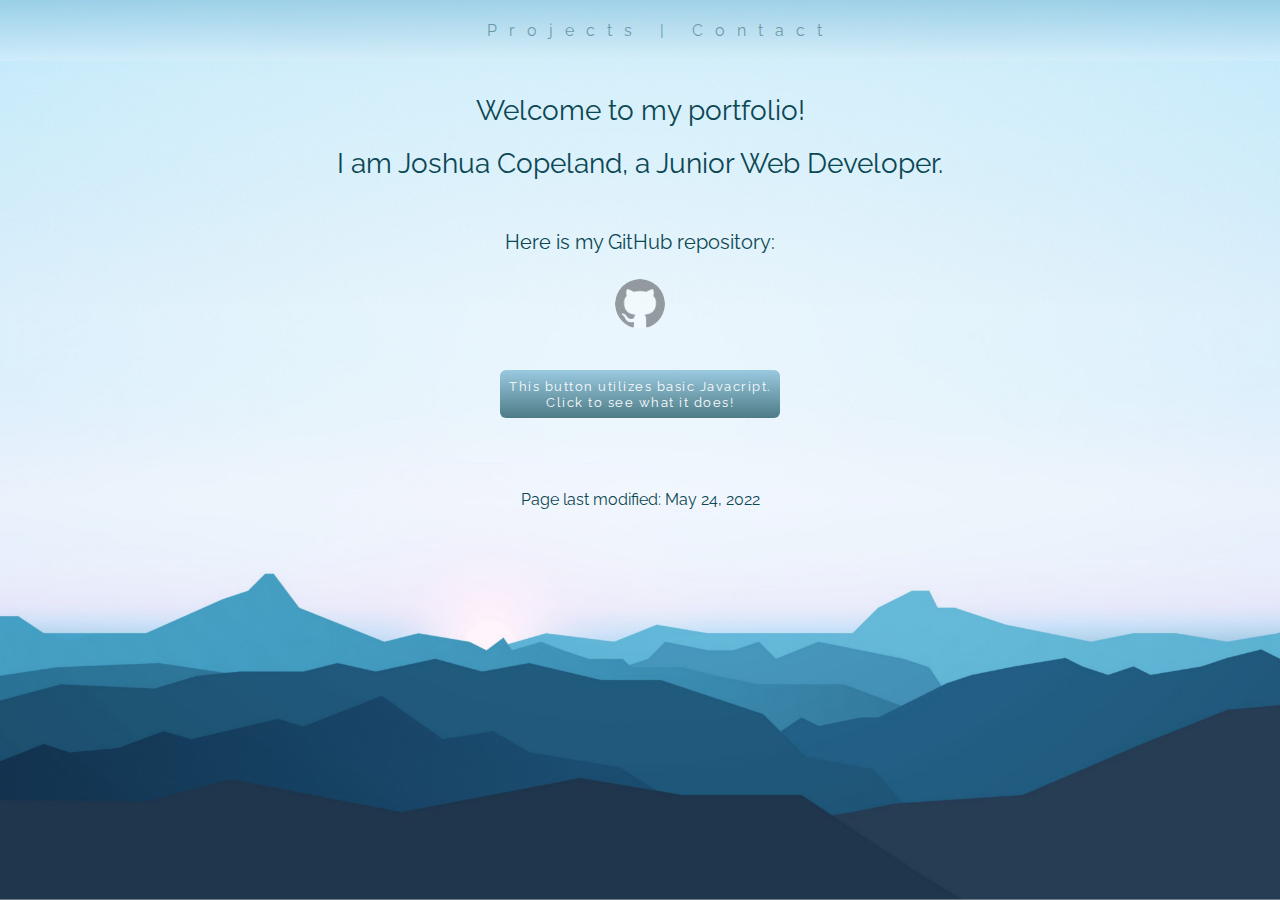
==== index.html @ 8f09641d "Update index.html" ====
<!DOCTYPE html>
<html lang="en">
<head>
    <link rel="stylesheet" href="resources/css/index.css">
    <meta charset="UTF-8">
    <meta http-equiv="X-UA-Compatible" content="IE=edge">
    <meta name="viewport" content="width=device-width, initial-scale=1.0">
    <title>Welcome to Joshua's Portfolio</title>
    <link href="https://fonts.googleapis.com/css?family=Amatic+SC|Raleway:100,200,600,700" rel="stylesheet">
    <link class="stylesheet" href="/index.css">
</head>

<!-- <header>
</header> -->
  
<body>
        
    <!-- Header -->
    <nav class="navigation">
       <ul id="about">
           <!-- <span><a href="./aboutme.html">About Me</a></span> -->
           <!-- <span><a>|</a></span> -->
           <span><a href="./projects.html">Projects</a></span>
           <span><a>|</a></span>
           <span><a href="./contact.html">Contact</a></span>
       </ul>
    
    </nav>

    <!-- Banner -->
    <h1>
    <div id="banner">
        <p class="welcome"> Welcome to my portfolio! </p>
        <p> I am Joshua Copeland, a Junior Web Developer.</p>
    </h1>
    </div>

    <intro class="intro"> 
        <div class="click">Here is my GitHub repository:</div>
        <a href="https://github.com/joshuaryancopeland/joshuaryancopeland.github.io">
            <img class="git" src="./resources/images/git.jpg">
        </a>

        <!-- <a class="git" href="https://github.com/joshuaryancopeland/joshuaryancopeland.github.io"> -->
            <!-- <img src="./resources/images/git.jpg"> -->    
    </intro>
    <p></p>
        <button class="button"onclick="document.getElementById('demo').innerHTML = Date()">This button utilizes basic Javacript. Click to see what it does!</button>
    <p id="demo"></p>
    <script src="/js/index.js"></script>
    <p class="update">Page last modified: May 24, 2022</p>
</body>
</html>
---- resources/css/index.css ----
html {
        font-family: 'Raleway', sans-serif;
        min-height: 100%;
        max-height: 200%;
        background-image: url('../images/bluemountains.jpg');
        background-size: cover;
        background-repeat: no-repeat;
        background-position: center center;    
    }

    @media screen and (min-width: 320px) and (max-width: 1156px){

        .site-bg-dl {
        position: fixed;
        height: 100%;
        width: 100%;
        z-index: 0;
        background-size: cover;
        background-size:100% 100%;
        -moz-background-size:100% 100%;
    }
}
    
    body {
        background-color: none;
        margin: 0;
        min-width: 320px;
        min-height: 750px;
        /* padding: 0; */
        text-align: center;
        
    }
    
    .navigation {
        background-image: linear-gradient(#7ab8d5, #D9effb);
        border-radius: 0px;
        color: #0C4854;
        display: block;
        font-weight: 100%;
        list-style-type: none;
        letter-spacing: 12px;
        opacity: .5;
        padding: 5px;
        position: sticky;
        text-align: center;
        text-decoration: none;
        top: 0px;
        z-index: 1;
        
    }

    a:link, a:visited, a:hover, a:active {
        text-decoration: none;
        color: #0C4854;
    }
    
    #about {
        text-align: center;
        color: #0C4854;
        /* min-width: 320px; */
    }
    
    /* h1 -> Banner -> content */
    
    h1 {
        font-size: 28px;
        font-weight: normal;
        color: #0C4854;
        padding: 0px;
    
    }
    
    .welcome {
        /* border: dotted black 5px; */
        text-align: center;
        color: #0C4854;
        float: none;
        bottom: 0px;
        height: 20px;
        padding: 5px;
        border-radius: 15px;
    
    }
    
    p {
        text-align: center;
        height: 5px;    
    } 

    .click {
        border-radius: 15px;
        color:#0C4854;
        font-size: 20px;
        padding-top: 50px;
        padding-bottom: 25px;
    }
    
    img.git {
        background-image: linear-gradient(#7ab8d5,#0C4854);
        border-radius: 50px;
        height: 50px;
        opacity: 0.4;
        text-align: center;
        width: 50px;
    }

    .button {
        background-color:#0C4854;
        background-image: linear-gradient(#7ab8d5, #0C4854);
        border: none;
        border-radius: 6px;
        color: white;
        font-family: 'Raleway', sans-serif;
        font-weight: light;
        letter-spacing: 1.5px;
        max-width: 280px;
        opacity: .7;
        padding: 8px;
        text-align:center;
        vertical-align: middle;
        
    }

    button:hover {
        opacity: 1;
        /* transition: all 1000ms ease;  */
    }

    /* button::after {

    } */

    .update {
        color:#0C4854;
        padding-top: 35px;;
    }
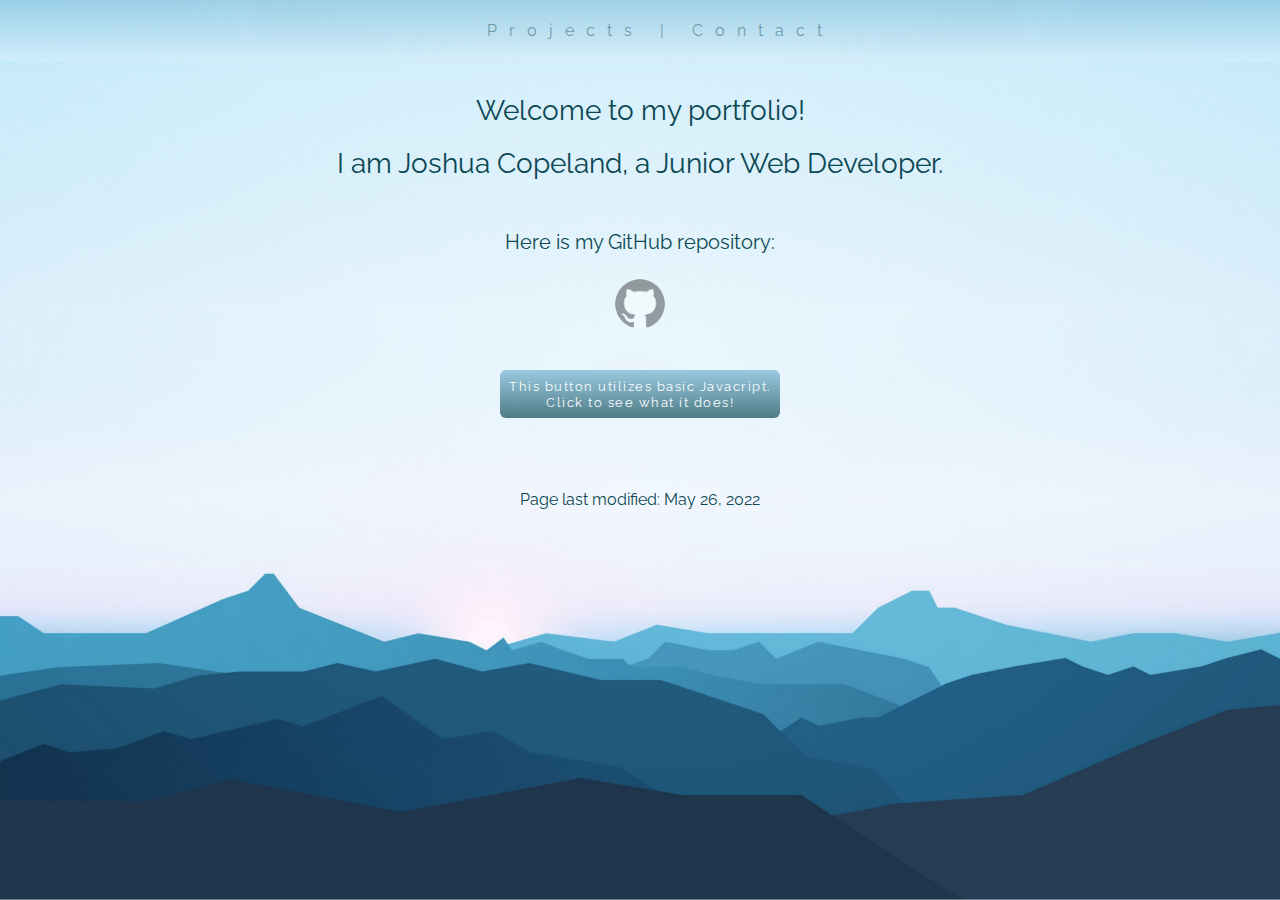
==== commit 0516b8d4: "pyscript.html update" ====
--- a/index.html
+++ b/index.html
@@ -48,6 +48,6 @@
         <button class="button"onclick="document.getElementById('demo').innerHTML = Date()">This button utilizes basic Javacript. Click to see what it does!</button>
     <p id="demo"></p>
     <script src="/js/index.js"></script>
-    <p class="update">Page last modified: May 24, 2022</p>
+    <p class="update">Page last modified: May 26, 2022</p>
 </body>
 </html>
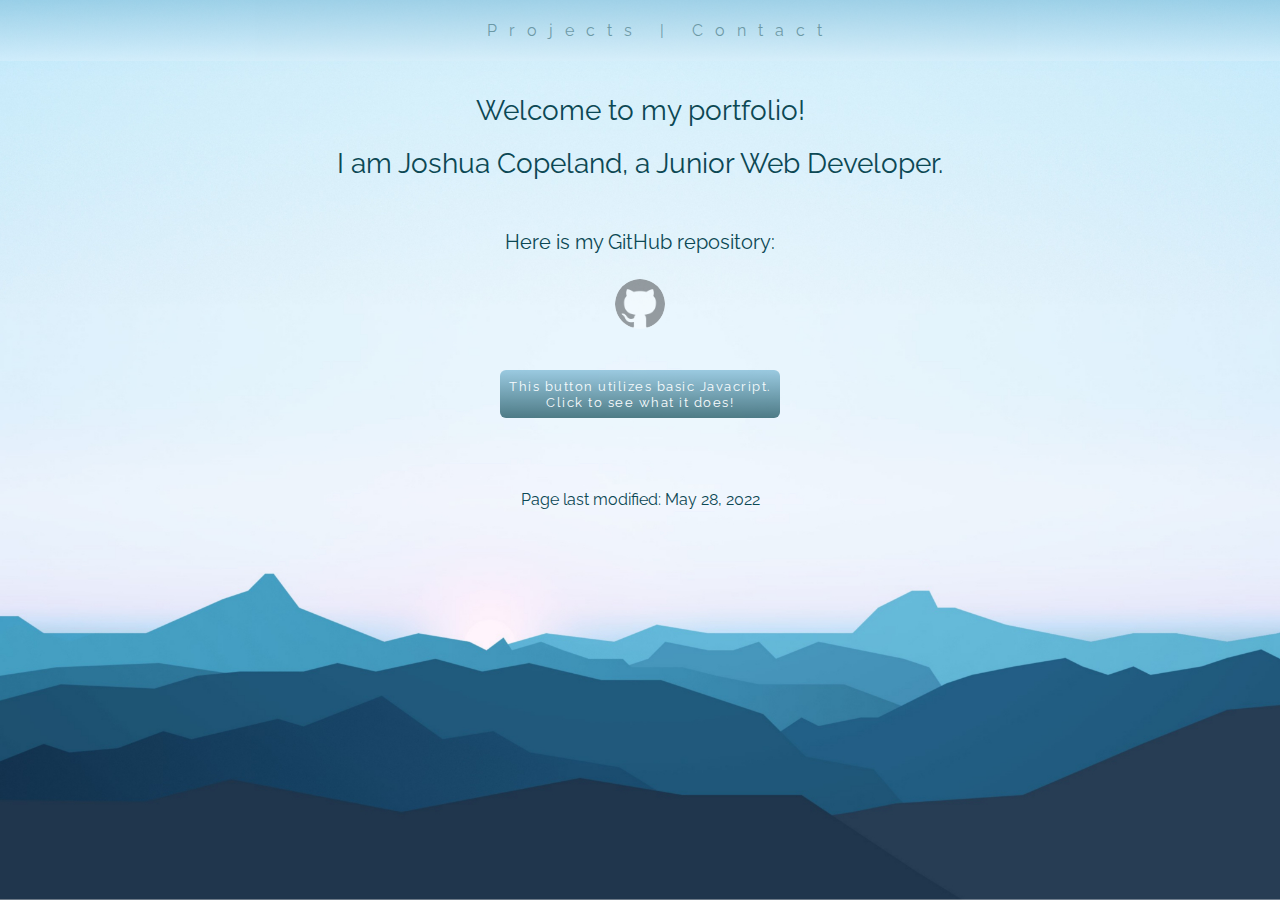
==== commit cdc154ae: "update. pyscript.html" ====
--- a/index.html
+++ b/index.html
@@ -48,6 +48,6 @@
         <button class="button"onclick="document.getElementById('demo').innerHTML = Date()">This button utilizes basic Javacript. Click to see what it does!</button>
     <p id="demo"></p>
     <script src="/js/index.js"></script>
-    <p class="update">Page last modified: May 26, 2022</p>
+    <p class="update">Page last modified: May 28, 2022</p>
 </body>
 </html>
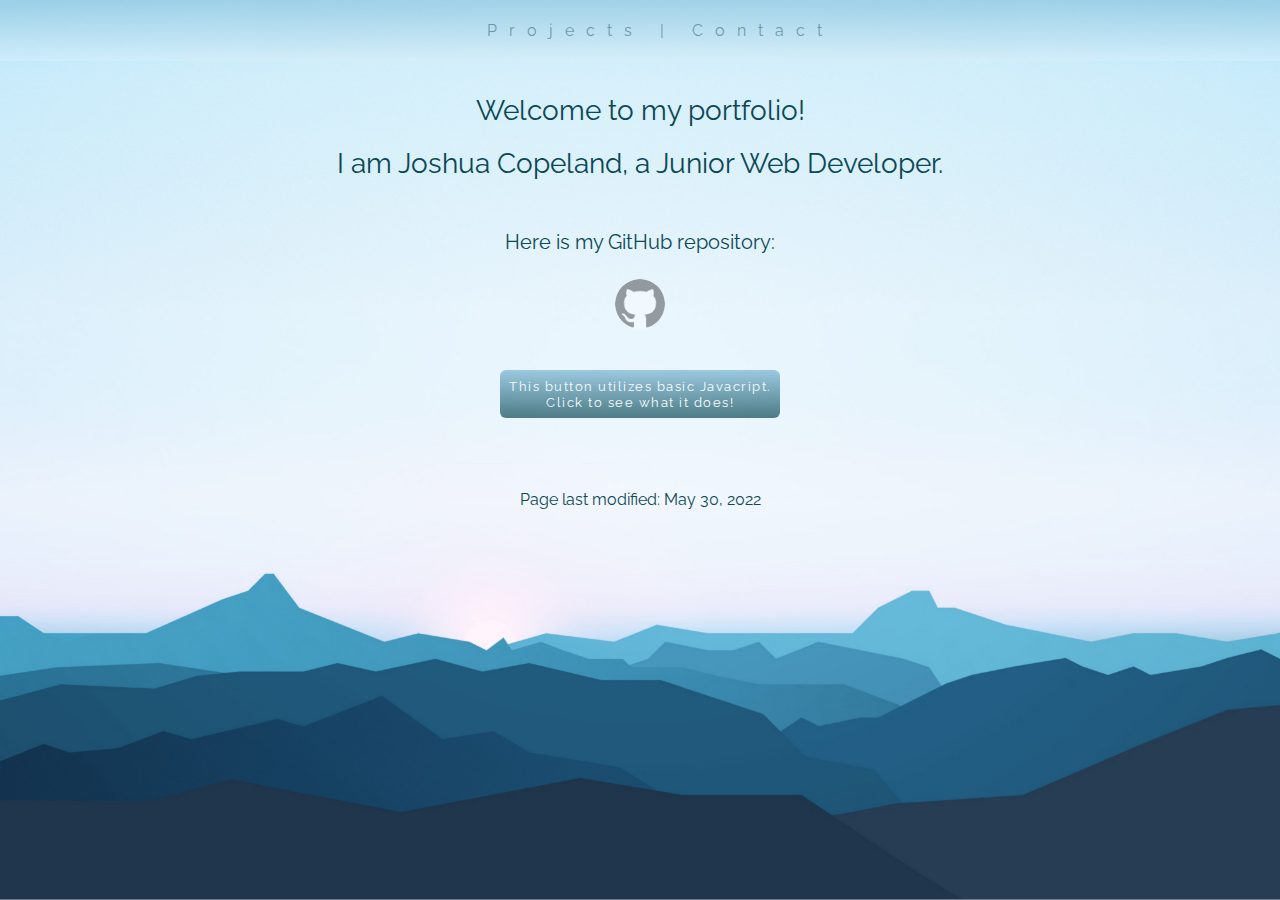
==== commit 717f9c7f: "contact.html" ====
--- a/index.html
+++ b/index.html
@@ -48,6 +48,6 @@
         <button class="button"onclick="document.getElementById('demo').innerHTML = Date()">This button utilizes basic Javacript. Click to see what it does!</button>
     <p id="demo"></p>
     <script src="/js/index.js"></script>
-    <p class="update">Page last modified: May 28, 2022</p>
+    <p class="update">Page last modified: May 30, 2022</p>
 </body>
 </html>
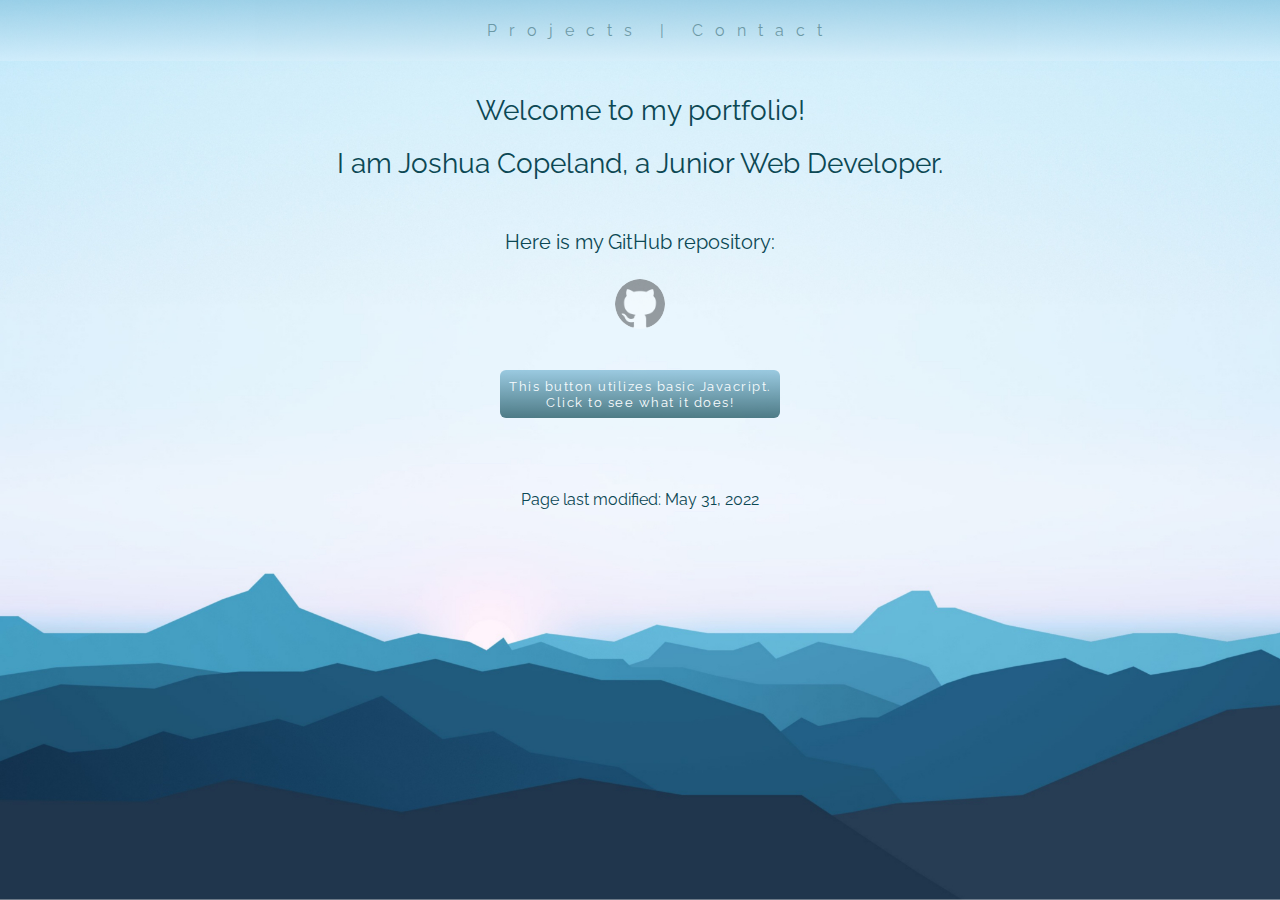
==== commit 34b415d6: "update pyscript.css" ====
--- a/index.html
+++ b/index.html
@@ -48,6 +48,6 @@
         <button class="button"onclick="document.getElementById('demo').innerHTML = Date()">This button utilizes basic Javacript. Click to see what it does!</button>
     <p id="demo"></p>
     <script src="/js/index.js"></script>
-    <p class="update">Page last modified: May 30, 2022</p>
+    <p class="update">Page last modified: May 31, 2022</p>
 </body>
 </html>
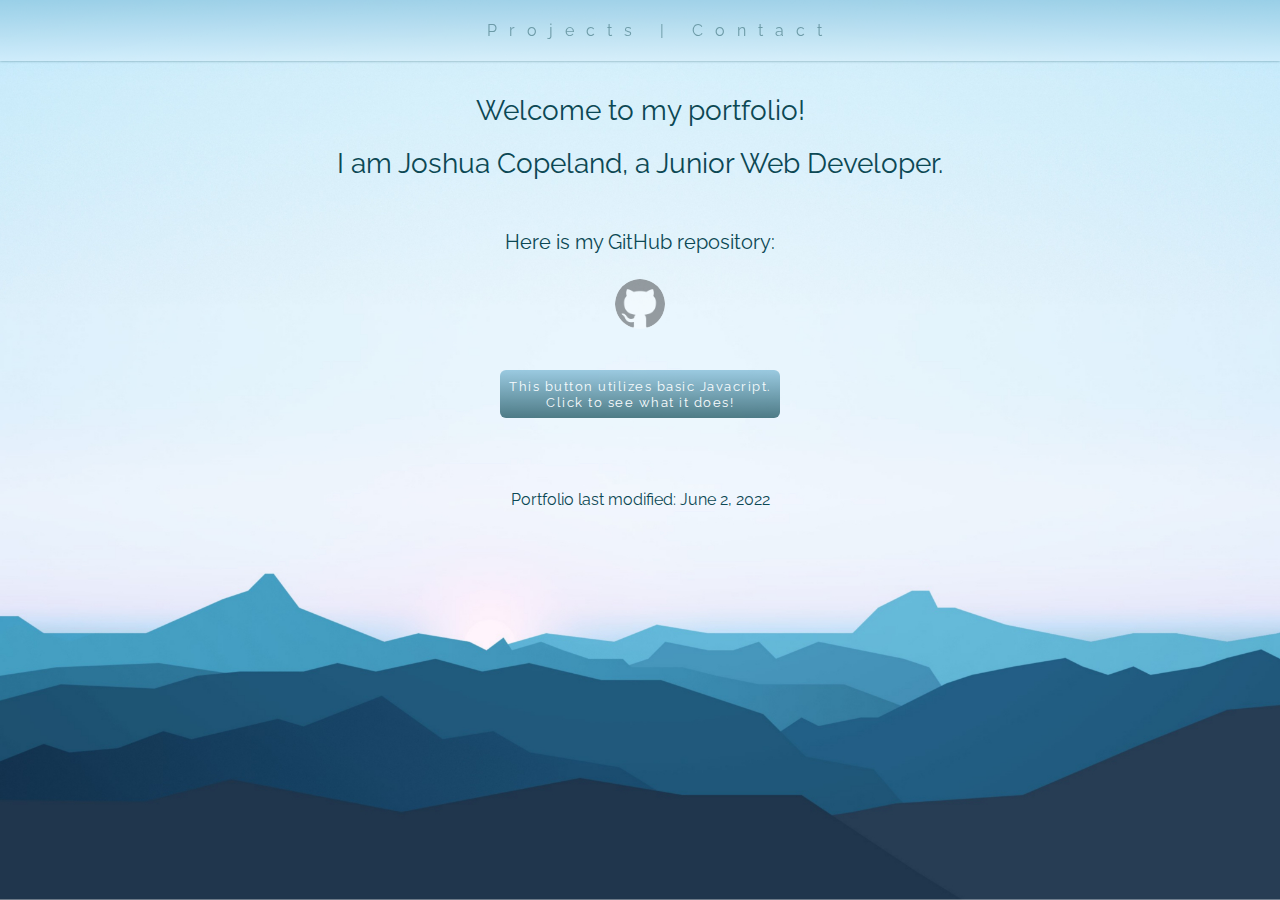
==== commit 33e71e9b: "CSS nav bar updated" ====
--- a/index.html
+++ b/index.html
@@ -48,6 +48,6 @@
         <button class="button"onclick="document.getElementById('demo').innerHTML = Date()">This button utilizes basic Javacript. Click to see what it does!</button>
     <p id="demo"></p>
     <script src="/js/index.js"></script>
-    <p class="update">Page last modified: May 31, 2022</p>
+    <p class="update">Portfolio last modified: June 2, 2022</p>
 </body>
 </html>
--- a/resources/css/index.css
+++ b/resources/css/index.css
@@ -32,8 +32,11 @@
     }
     
     .navigation {
+        background: inherit;
+        backdrop-filter: blur(10px);
         background-image: linear-gradient(#7ab8d5, #D9effb);
         border-radius: 0px;
+        box-shadow: 0 0 2.5px 0;
         color: #0C4854;
         display: block;
         font-weight: 100%;
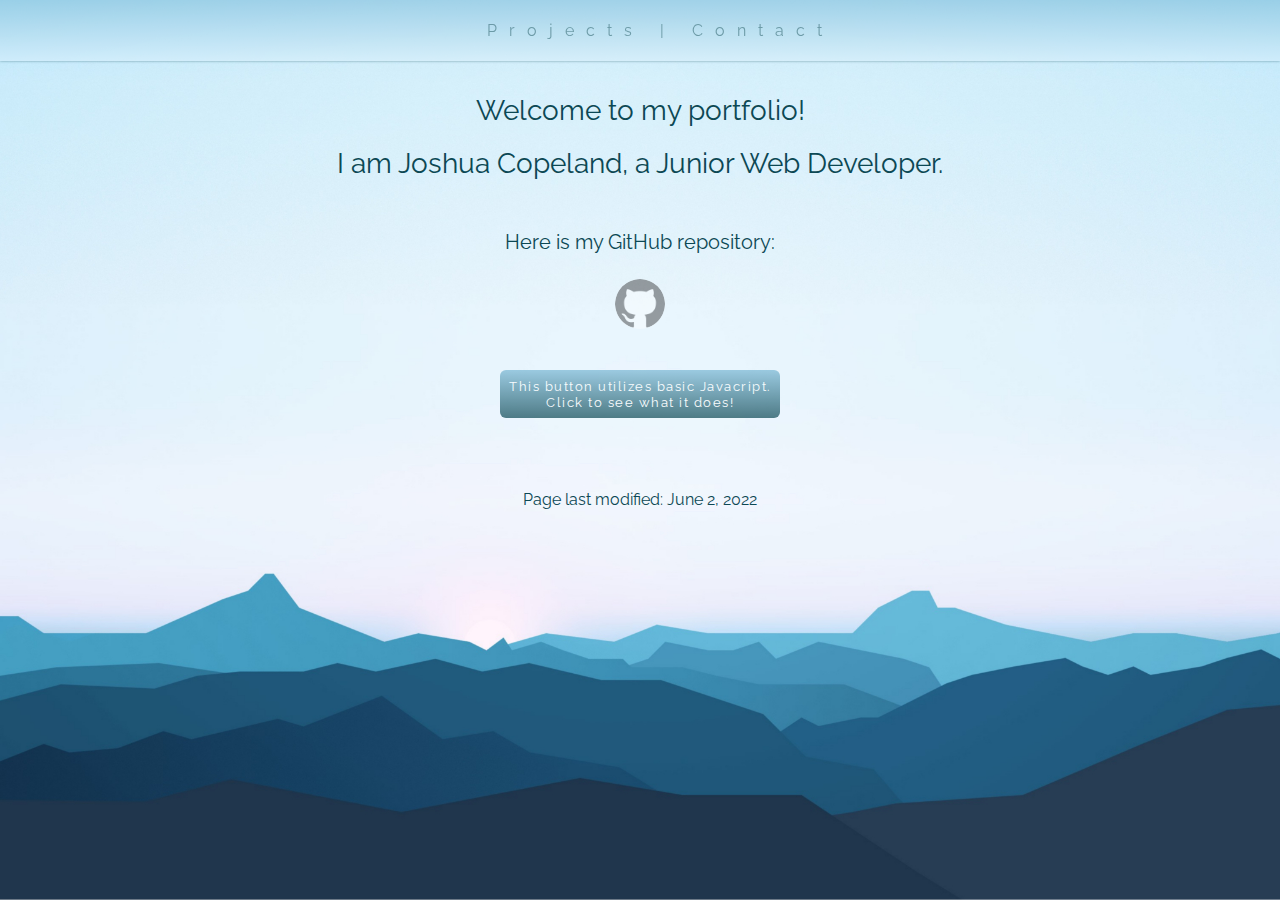
==== commit 9d7f4837: "CSS update" ====
--- a/index.html
+++ b/index.html
@@ -48,6 +48,6 @@
         <button class="button"onclick="document.getElementById('demo').innerHTML = Date()">This button utilizes basic Javacript. Click to see what it does!</button>
     <p id="demo"></p>
     <script src="/js/index.js"></script>
-    <p class="update">Portfolio last modified: June 2, 2022</p>
+    <p class="update">Page last modified: June 2, 2022</p>
 </body>
 </html>
--- a/resources/css/index.css
+++ b/resources/css/index.css
@@ -5,7 +5,8 @@
         background-image: url('../images/bluemountains.jpg');
         background-size: cover;
         background-repeat: no-repeat;
-        background-position: center center;    
+        background-position: center center;
+        scroll-behavior: smooth;
     }
 
     @media screen and (min-width: 320px) and (max-width: 1156px){
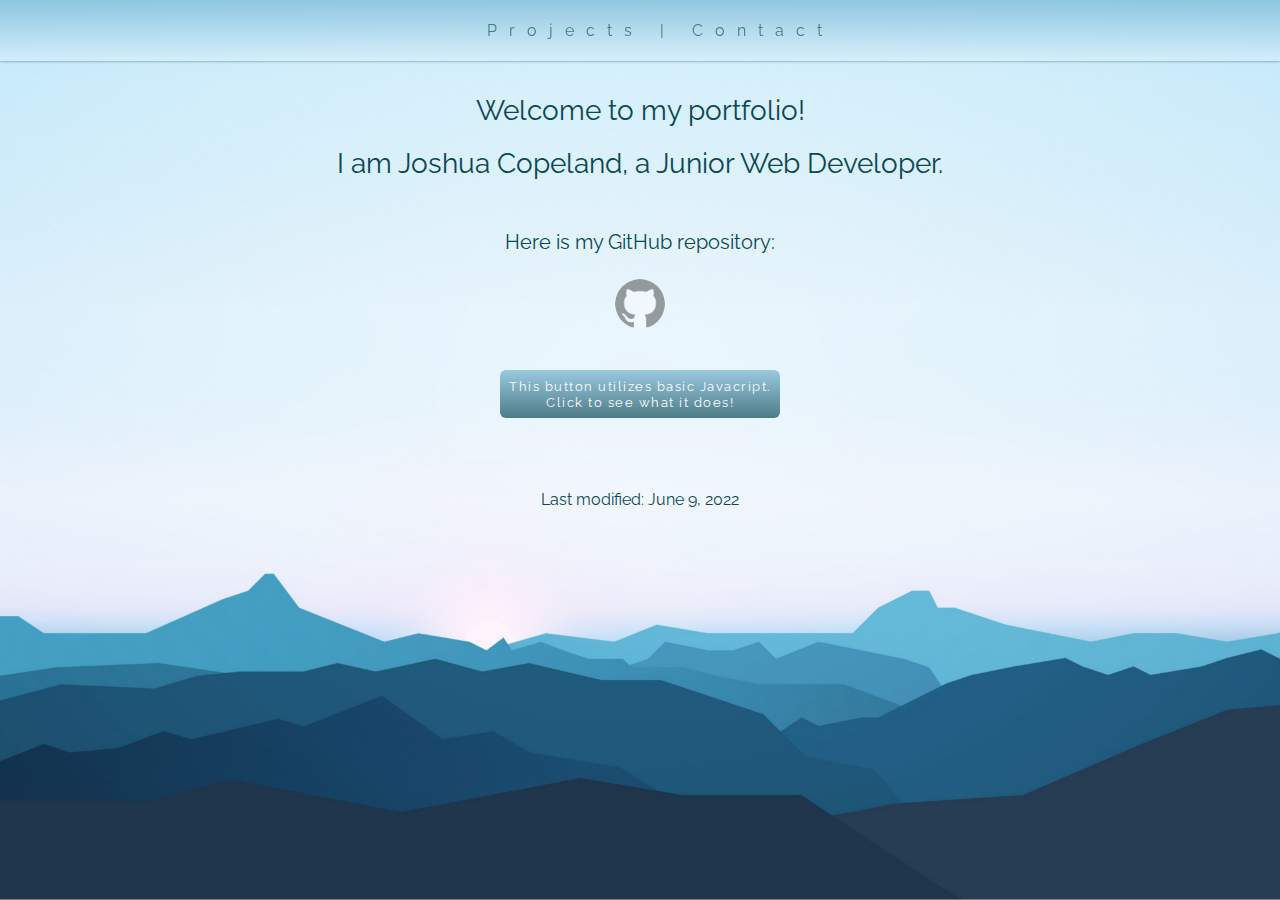
==== commit 1ab295b2: "update.html" ====
--- a/index.html
+++ b/index.html
@@ -48,6 +48,6 @@
         <button class="button"onclick="document.getElementById('demo').innerHTML = Date()">This button utilizes basic Javacript. Click to see what it does!</button>
     <p id="demo"></p>
     <script src="/js/index.js"></script>
-    <p class="update">Page last modified: June 2, 2022</p>
+    <p class="update">Last modified: June 9, 2022</p>
 </body>
 </html>
--- a/resources/css/index.css
+++ b/resources/css/index.css
@@ -43,7 +43,7 @@
         font-weight: 100%;
         list-style-type: none;
         letter-spacing: 12px;
-        opacity: .5;
+        opacity: .7;
         padding: 5px;
         position: sticky;
         text-align: center;
